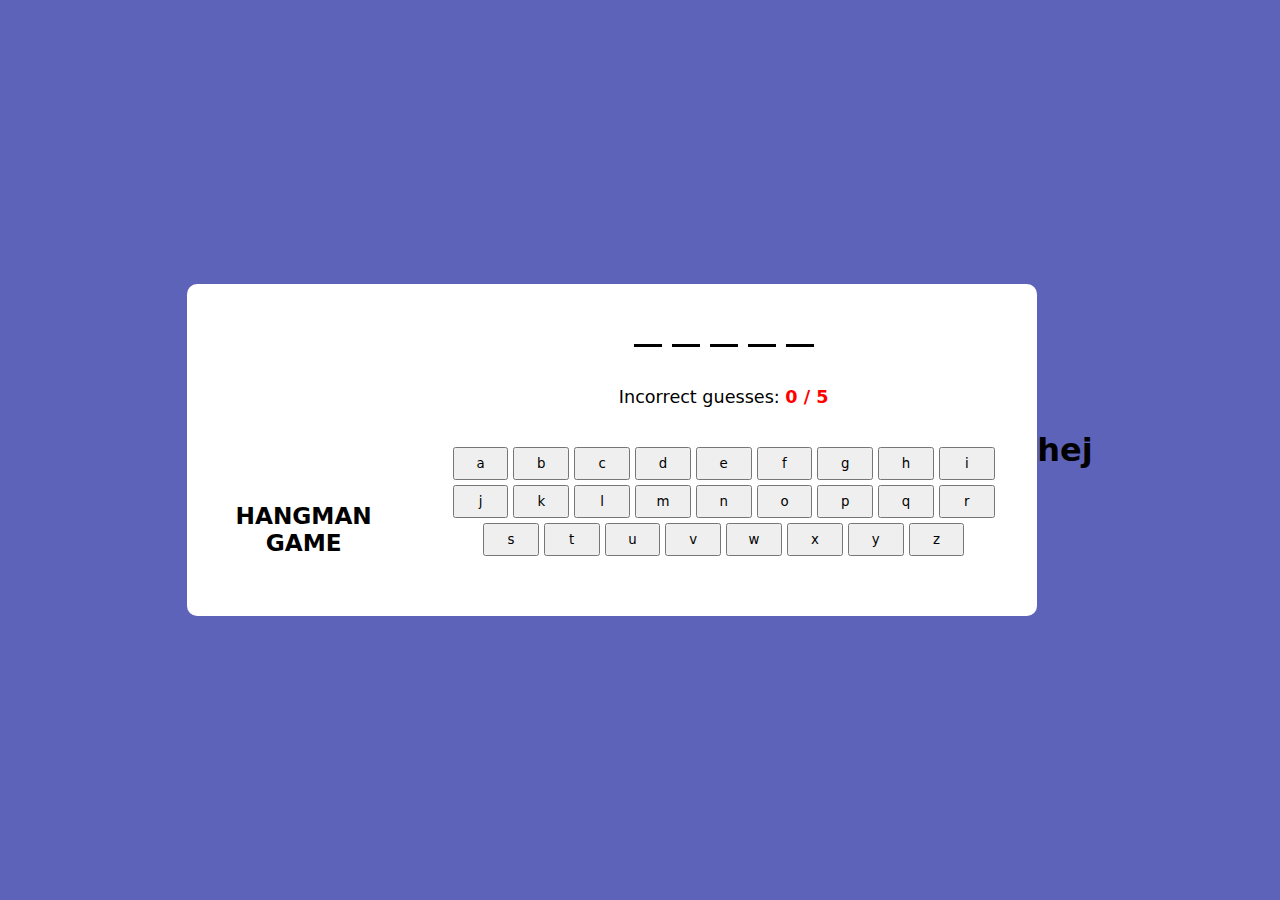
==== index.html @ 26c20c4f "first commit" ====
<!DOCTYPE html>
<html lang="en">

<head>
    <meta charset="UTF-8">
    <meta name="viewport" content="width=device-width, initial-scale=1.0">
    <link rel="stylesheet" href="main.css">


    <title>Hangman</title>
</head>

<body>

    <body>
        <div class="game-modal">
            <div class="content">
                <h4>Du förlorade</h4>
                <p>Det rätta ordet var<b>rainbow</b></p>
                <button class="play-again">Vill du spela igen?</button>
            </div>
        </div>


        <div class="container">
            <div class="hangman-box">
                <h1>Hangman Game</h1>
            </div>



            <div class="game-box">
                <ul class="word-display">
                </ul>

                    <h4 class="guesses-text">
                        Incorrect guesses:
                        <b>0 / 5</b>
                    </h4>
                    <div class="keyboard">
                    </div>
            </div>
        </div>
        <script src="index.js"></script>
<h1>hej</h1>
    </body>

</html>

</body>

</html>
---- main.css ----
* {
    margin: 0;
    padding: 0;
    box-sizing: border-box;
    font-family: system-ui, -apple-system, BlinkMacSystemFont, "Segoe UI", Roboto,
        Oxygen, Ubuntu, Cantarell, "Open Sans", "Helvetica Neue", sans-serif;
}

body {
    display: flex;
    align-items: center;
    padding: 0 10px;
    justify-content: center;
    min-height: 100vh;
    background-color: #5e63ba;
}

.container {
    width: 850px;
    background-color: #fff;
    display: flex;
    gap: 70px;
    align-items: flex-end;
    padding: 60px 40px;
    border-radius: 10px;
}

.hangman-box img {
    max-width: 270px;
}

.hangman-box h1 {
    font-size: 1.45rem;
    margin-top: 20px;
    text-align: center;
    text-transform: uppercase;
}

.word-display {
    display: flex;
    gap: 10px;
    list-style: none;
    align-items: center;
    justify-content: center;
}

.word-display .letter {
    width: 28px;
    font-size: 2rem;
    font-weight: 600;
    text-transform: uppercase;
    margin-bottom: 40px;
    border-bottom: 3px solid black;
}

.word-display .letter.guessed {
    border-color: transparent;
    margin: -40px 0 35px;
}

.game-box h4 {
    text-align: center;
    font-size: 1.1rem;
    font-weight: 500;
    margin-bottom: 15px;
}

.game-box h4 b {
    font-weight: 600;
}

.game-box .guesses-text b {
    color: #ff0000;
}

.game-box .keyboard {
    display: flex;
    gap: 5px;
    margin-top: 40px;
    flex-wrap: wrap;
    justify-content: center;
}

:where(.game-modal, .keyboard) buttton {
    color: #fff;
    font-size: 1rem;
    font-weight: 600;
    cursor: pointer;
    outline: none;
    border: none;
    background: #5e63ba;
    border-radius: 4px;
    text-transform: uppercase;
}

.keyboard button {
    padding: 7px;
    width: calc(100% / 9 - 5px);
}

.keyboard button[disabled] {
    opacity: 0.6;
    pointer-events: none;
}

:where(.game-modal, .keyboard) buttton:hover {
    background-color: #8286c9;
}

.game-modal {
    position: fixed;
    left: 0;
    top: 0;
    width: 100%;
    height: 100%;
    opacity: 0;
    padding: 0 10px;
    pointer-events: none;
    z-index: 999;
    display: none;
    align-items: center;
    justify-content: center;
    background: rgba(0, 0, 0, 0, 6);
    transition: opacity 0.4s ease;
}

.game-modal.show {
    opacity: 1;
    pointer-events: auto;
}

.game-modal .content {
    background: #fff;
    max-width: 420px;
    width: 100%;
    text-align: center;
    border-radius: 10px;
    padding: 30px;
}

.game-modal img {
    max-width: 130px;
}

.game-modal h4 {
    font-size: 1.52rem;
}

.game-modal p {
    font-size: 1.15rem;
    margin: 15px 0 30px;
    font-weight: 500;
}

.game-modal p b {
    color: #5e63ba;
    font-weight: 600;
}

.game-modal button {
    padding: 12px 23px;
}


/* @media (max-width: 782px) {
    .container {
        flex-direction: column;
        padding: 30px 15px;
        align-items: center;
    }

    .hangman-box img {
        max-width: 200px;
    }

    .hangman-box h1 {
        display: none;
    }

} */


.virtual-key {
    background-color: white;
    padding: 0px;
    margin: 5px;
    border: 1px solid #999;
    cursor: pointer;
}

.virtual-key.active {
    background-color: #ffcc00;
}
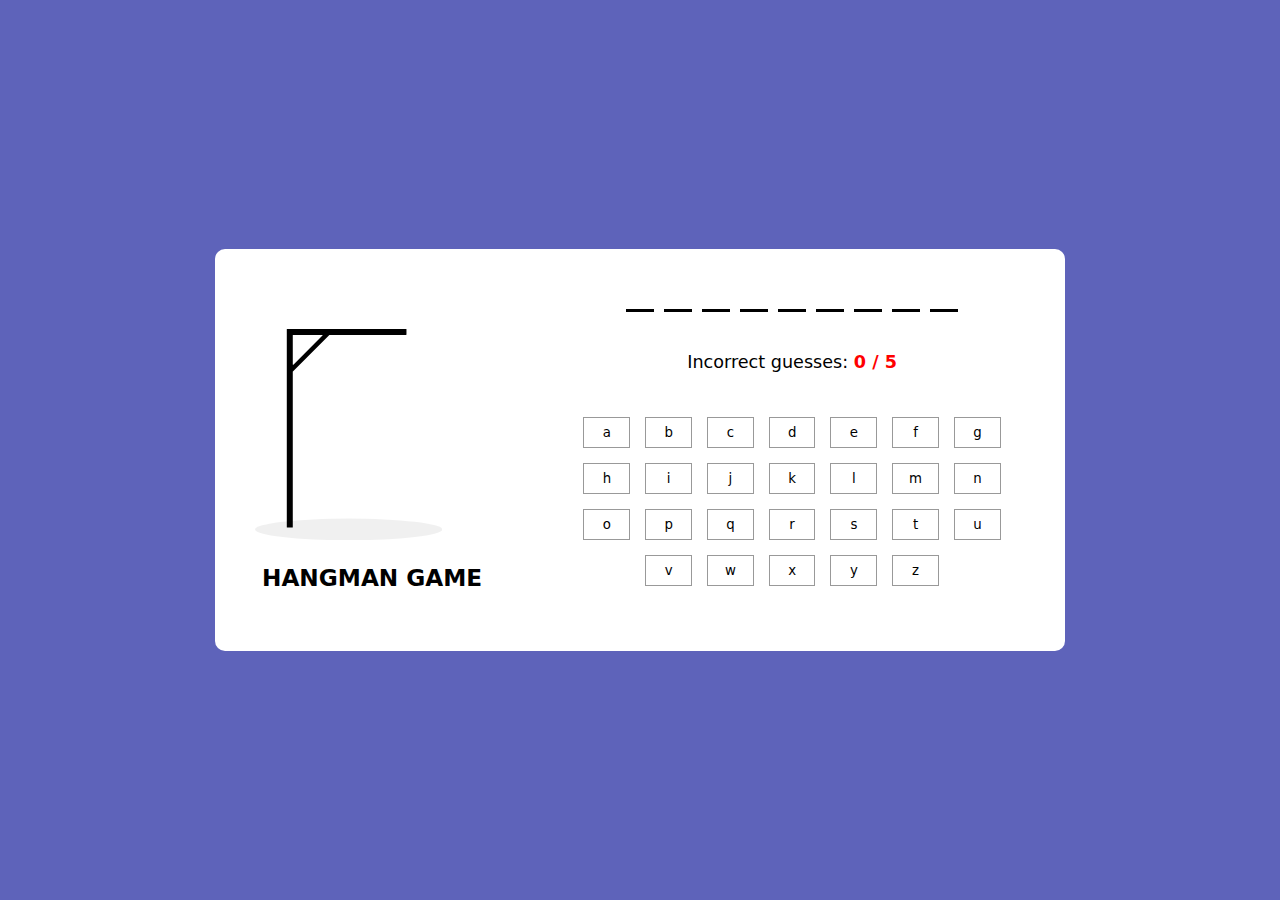
==== commit 5a8f613e: "first commit" ====
--- a/index.html
+++ b/index.html
@@ -23,8 +23,20 @@
 
 
         <div class="container">
+          
             <div class="hangman-box">
+                
+                <svg width="501" height="565" viewBox="0 0 501 565" fill="none" xmlns="http://www.w3.org/2000/svg">
+                    <ellipse id="ground" cx="250.5" cy="536" rx="250.5" ry="29" fill="black" fill-opacity="0.06"/>
+                    <path class= "a1" id="head" fill-rule="evenodd" clip-rule="evenodd" d="M85 1C85 0.447715 85.4477 0 86 0H404C404.552 0 405 0.447715 405 1V15C405 15.5523 404.552 16 404 16H199.522C199.257 16 199.002 16.1054 198.815 16.2929L101.293 113.815C101.105 114.002 101 114.257 101 114.522V530C101 530.552 100.552 531 100 531H86C85.4477 531 85 530.552 85 530V1ZM101 94.7229C101 95.6138 102.077 96.0599 102.707 95.43L180.43 17.7071C181.06 17.0771 180.614 16 179.723 16H102C101.448 16 101 16.4477 101 17V94.7229Z" fill="black"/>
+                    <path class= "a2" id="body" fill-rule="evenodd" clip-rule="evenodd" d="M365 385.679L365 286H362L362 388H362.134C361.759 390.439 363.447 394.38 366.612 397.949C370.684 402.54 375.66 404.777 377.726 402.945C379.792 401.112 378.166 395.905 374.093 391.314C371.033 387.863 367.462 385.743 365 385.679ZM366.554 389.143C365.811 388.809 365.345 388.71 365.079 388.685C365.072 388.952 365.115 389.427 365.357 390.204C365.861 391.818 367.035 393.905 368.856 395.958C370.678 398.012 372.61 399.426 374.151 400.12C374.894 400.453 375.361 400.553 375.626 400.577C375.634 400.311 375.591 399.835 375.348 399.058C374.844 397.445 373.67 395.358 371.849 393.304C370.028 391.251 368.096 389.836 366.554 389.143Z" fill="black"/>
+                    <path class= "a3" id="arms" d="M359.5 195L359.464 295.747M358.256 292C360.154 293.832 359.874 299.483 357.012 302.995C354.15 306.507 350.291 307.868 348.393 306.036C346.495 304.204 347.276 299.871 350.138 296.359C353 292.847 356.358 290.168 358.256 292Z" stroke="black" stroke-width="3" stroke-linecap="round"/>
+                    <path class= "a4" id="legs" d="M361.5 168V172M361.659 287C369.486 287 375.743 280.491 375.434 272.67L371.766 179.737C371.573 174.857 367.561 171 362.677 171C357.87 171 353.893 174.74 353.599 179.538L347.898 272.369C347.411 280.3 353.712 287 361.659 287Z" stroke="black" stroke-width="3"/>
+                    <path class= "a5" id="scaffold" d="M405.17 151.696C405.829 151.194 405.957 150.253 405.456 149.594C404.955 148.934 404.014 148.806 403.354 149.307L405.17 151.696ZM397.065 154.087C396.405 154.588 396.277 155.529 396.778 156.189C397.28 156.848 398.221 156.976 398.88 156.475L397.065 154.087ZM399.866 149.249C399.364 148.59 398.423 148.461 397.764 148.963C397.104 149.464 396.976 150.405 397.477 151.064L399.866 149.249ZM402.257 157.354C402.758 158.013 403.699 158.142 404.359 157.64C405.018 157.139 405.147 156.198 404.645 155.539L402.257 157.354ZM400.429 166.676C399.657 166.977 399.276 167.847 399.577 168.619C399.878 169.39 400.748 169.772 401.52 169.471L400.429 166.676ZM403.238 169.663C403.69 170.358 404.619 170.555 405.313 170.104C406.008 169.653 406.205 168.724 405.754 168.029L403.238 169.663ZM347.858 134.23C344.947 155.571 359.888 175.232 381.23 178.142L381.635 175.17C361.935 172.483 348.143 154.335 350.83 134.635L347.858 134.23ZM381.23 178.142C402.571 181.053 422.232 166.112 425.142 144.77L422.17 144.365C419.483 164.065 401.335 177.857 381.635 175.17L381.23 178.142ZM425.142 144.77C428.053 123.429 413.112 103.768 391.77 100.858L391.365 103.83C411.065 106.517 424.857 124.665 422.17 144.365L425.142 144.77ZM391.77 100.858C370.429 97.947 350.768 112.888 347.858 134.23L350.83 134.635C353.517 114.935 371.665 101.143 391.365 103.83L391.77 100.858ZM403.354 149.307L397.065 154.087L398.88 156.475L405.17 151.696L403.354 149.307ZM397.477 151.064L402.257 157.354L404.645 155.539L399.866 149.249L397.477 151.064ZM356.5 9.00482L357.532 116.004L360.532 115.976L359.5 8.97589L356.5 9.00482ZM401.52 169.471C401.751 169.38 402.175 169.286 402.566 169.322C402.924 169.355 403.114 169.472 403.238 169.663L405.754 168.029C404.988 166.85 403.819 166.424 402.839 166.335C401.893 166.248 401.001 166.453 400.429 166.676L401.52 169.471Z" fill="black"/>
+                    </svg>
+                    
                 <h1>Hangman Game</h1>
+
             </div>
 
 
@@ -42,7 +54,6 @@
             </div>
         </div>
         <script src="index.js"></script>
-<h1>hej</h1>
     </body>
 
 </html>
--- a/main.css
+++ b/main.css
@@ -23,7 +23,21 @@
     align-items: flex-end;
     padding: 60px 40px;
     border-radius: 10px;
-}
+
+}
+
+svg{
+    width: 80%;
+    height: 80%;
+}
+
+.a2, .a3, .a4, .a5{
+display: none;
+
+}
+
+
+
 
 .hangman-box img {
     max-width: 270px;
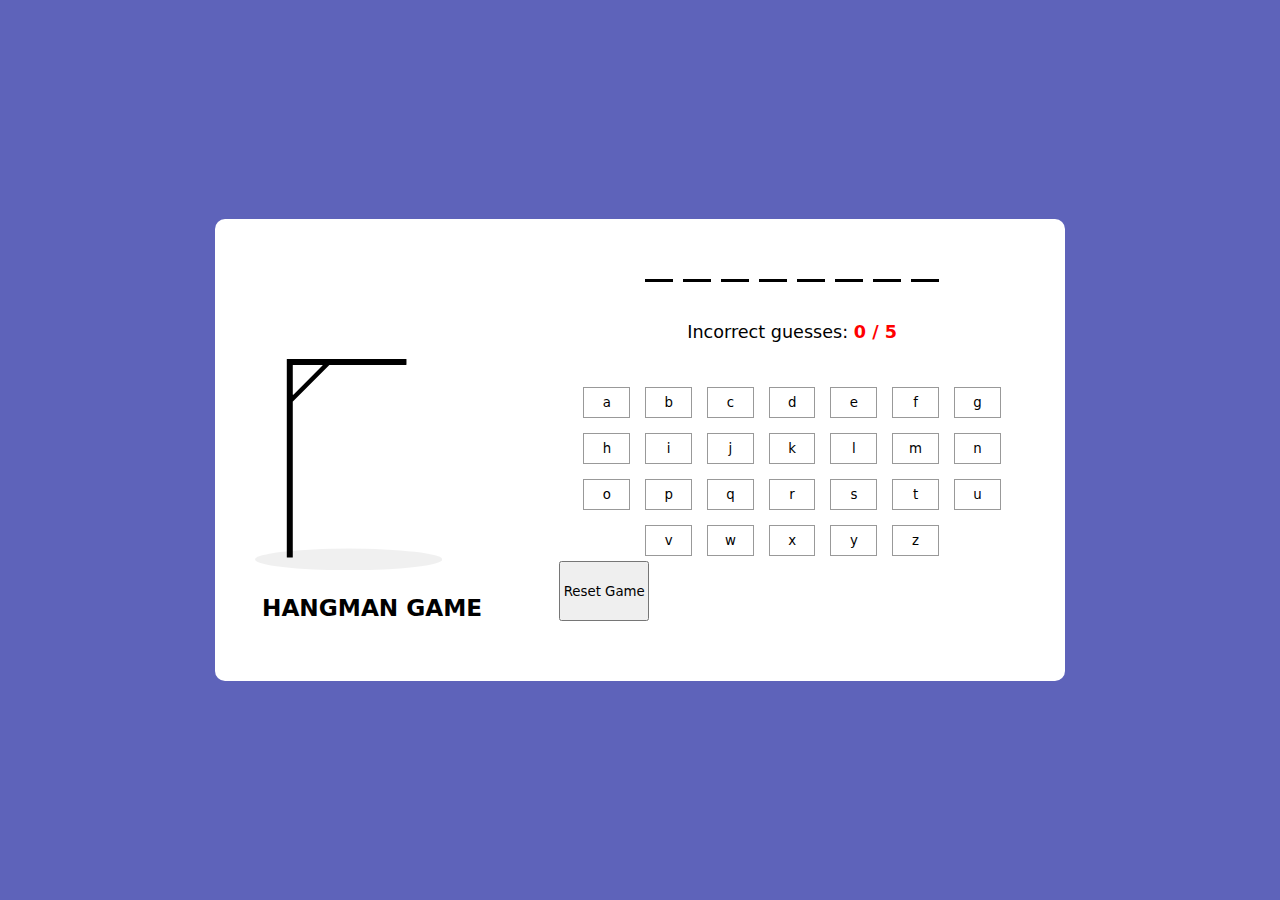
==== commit 864cbeb9: "first commit" ====
--- a/index.html
+++ b/index.html
@@ -25,17 +25,16 @@
         <div class="container">
           
             <div class="hangman-box">
-                
+
                 <svg width="501" height="565" viewBox="0 0 501 565" fill="none" xmlns="http://www.w3.org/2000/svg">
                     <ellipse id="ground" cx="250.5" cy="536" rx="250.5" ry="29" fill="black" fill-opacity="0.06"/>
-                    <path class= "a1" id="head" fill-rule="evenodd" clip-rule="evenodd" d="M85 1C85 0.447715 85.4477 0 86 0H404C404.552 0 405 0.447715 405 1V15C405 15.5523 404.552 16 404 16H199.522C199.257 16 199.002 16.1054 198.815 16.2929L101.293 113.815C101.105 114.002 101 114.257 101 114.522V530C101 530.552 100.552 531 100 531H86C85.4477 531 85 530.552 85 530V1ZM101 94.7229C101 95.6138 102.077 96.0599 102.707 95.43L180.43 17.7071C181.06 17.0771 180.614 16 179.723 16H102C101.448 16 101 16.4477 101 17V94.7229Z" fill="black"/>
-                    <path class= "a2" id="body" fill-rule="evenodd" clip-rule="evenodd" d="M365 385.679L365 286H362L362 388H362.134C361.759 390.439 363.447 394.38 366.612 397.949C370.684 402.54 375.66 404.777 377.726 402.945C379.792 401.112 378.166 395.905 374.093 391.314C371.033 387.863 367.462 385.743 365 385.679ZM366.554 389.143C365.811 388.809 365.345 388.71 365.079 388.685C365.072 388.952 365.115 389.427 365.357 390.204C365.861 391.818 367.035 393.905 368.856 395.958C370.678 398.012 372.61 399.426 374.151 400.12C374.894 400.453 375.361 400.553 375.626 400.577C375.634 400.311 375.591 399.835 375.348 399.058C374.844 397.445 373.67 395.358 371.849 393.304C370.028 391.251 368.096 389.836 366.554 389.143Z" fill="black"/>
-                    <path class= "a3" id="arms" d="M359.5 195L359.464 295.747M358.256 292C360.154 293.832 359.874 299.483 357.012 302.995C354.15 306.507 350.291 307.868 348.393 306.036C346.495 304.204 347.276 299.871 350.138 296.359C353 292.847 356.358 290.168 358.256 292Z" stroke="black" stroke-width="3" stroke-linecap="round"/>
-                    <path class= "a4" id="legs" d="M361.5 168V172M361.659 287C369.486 287 375.743 280.491 375.434 272.67L371.766 179.737C371.573 174.857 367.561 171 362.677 171C357.87 171 353.893 174.74 353.599 179.538L347.898 272.369C347.411 280.3 353.712 287 361.659 287Z" stroke="black" stroke-width="3"/>
-                    <path class= "a5" id="scaffold" d="M405.17 151.696C405.829 151.194 405.957 150.253 405.456 149.594C404.955 148.934 404.014 148.806 403.354 149.307L405.17 151.696ZM397.065 154.087C396.405 154.588 396.277 155.529 396.778 156.189C397.28 156.848 398.221 156.976 398.88 156.475L397.065 154.087ZM399.866 149.249C399.364 148.59 398.423 148.461 397.764 148.963C397.104 149.464 396.976 150.405 397.477 151.064L399.866 149.249ZM402.257 157.354C402.758 158.013 403.699 158.142 404.359 157.64C405.018 157.139 405.147 156.198 404.645 155.539L402.257 157.354ZM400.429 166.676C399.657 166.977 399.276 167.847 399.577 168.619C399.878 169.39 400.748 169.772 401.52 169.471L400.429 166.676ZM403.238 169.663C403.69 170.358 404.619 170.555 405.313 170.104C406.008 169.653 406.205 168.724 405.754 168.029L403.238 169.663ZM347.858 134.23C344.947 155.571 359.888 175.232 381.23 178.142L381.635 175.17C361.935 172.483 348.143 154.335 350.83 134.635L347.858 134.23ZM381.23 178.142C402.571 181.053 422.232 166.112 425.142 144.77L422.17 144.365C419.483 164.065 401.335 177.857 381.635 175.17L381.23 178.142ZM425.142 144.77C428.053 123.429 413.112 103.768 391.77 100.858L391.365 103.83C411.065 106.517 424.857 124.665 422.17 144.365L425.142 144.77ZM391.77 100.858C370.429 97.947 350.768 112.888 347.858 134.23L350.83 134.635C353.517 114.935 371.665 101.143 391.365 103.83L391.77 100.858ZM403.354 149.307L397.065 154.087L398.88 156.475L405.17 151.696L403.354 149.307ZM397.477 151.064L402.257 157.354L404.645 155.539L399.866 149.249L397.477 151.064ZM356.5 9.00482L357.532 116.004L360.532 115.976L359.5 8.97589L356.5 9.00482ZM401.52 169.471C401.751 169.38 402.175 169.286 402.566 169.322C402.924 169.355 403.114 169.472 403.238 169.663L405.754 168.029C404.988 166.85 403.819 166.424 402.839 166.335C401.893 166.248 401.001 166.453 400.429 166.676L401.52 169.471Z" fill="black"/>
-                    </svg>
-                    
-                <h1>Hangman Game</h1>
+                    <path class="a1" id="stativ" fill-rule="evenodd" clip-rule="evenodd" d="M85 1C85 0.447715 85.4477 0 86 0H404C404.552 0 405 0.447715 405 1V15C405 15.5523 404.552 16 404 16H199.522C199.257 16 199.002 16.1054 198.815 16.2929L101.293 113.815C101.105 114.002 101 114.257 101 114.522V530C101 530.552 100.552 531 100 531H86C85.4477 531 85 530.552 85 530V1ZM101 94.7229C101 95.6138 102.077 96.0599 102.707 95.43L180.43 17.7071C181.06 17.0771 180.614 16 179.723 16H102C101.448 16 101 16.4477 101 17V94.7229Z" fill="black"/>
+                    <path class= "a5" id="legs" fill-rule="evenodd" clip-rule="evenodd" d="M365 385.679L365 286H362L362 388H362.134C361.759 390.439 363.447 394.38 366.612 397.949C370.684 402.54 375.66 404.777 377.726 402.945C379.792 401.112 378.166 395.905 374.093 391.314C371.033 387.863 367.462 385.743 365 385.679ZM366.554 389.143C365.811 388.809 365.345 388.71 365.079 388.685C365.072 388.952 365.115 389.427 365.357 390.204C365.861 391.818 367.035 393.905 368.856 395.958C370.678 398.012 372.61 399.426 374.151 400.12C374.894 400.453 375.361 400.553 375.626 400.577C375.634 400.311 375.591 399.835 375.348 399.058C374.844 397.445 373.67 395.358 371.849 393.304C370.028 391.251 368.096 389.836 366.554 389.143Z" fill="black"/>
+                    <path class="a4" id="arms" d="M359.5 195L359.464 295.747M358.256 292C360.154 293.832 359.874 299.483 357.012 302.995C354.15 306.507 350.291 307.868 348.393 306.036C346.495 304.204 347.276 299.871 350.138 296.359C353 292.847 356.358 290.168 358.256 292Z" stroke="black" stroke-width="3" stroke-linecap="round"/>
+                    <path class ="a3" id="body" d="M361.5 168V172M361.659 287C369.486 287 375.743 280.491 375.434 272.67L371.766 179.737C371.573 174.857 367.561 171 362.677 171C357.87 171 353.893 174.74 353.599 179.538L347.898 272.369C347.411 280.3 353.712 287 361.659 287Z" stroke="black" stroke-width="3"/>
+                    <path class="a2" id="head" d="M405.17 151.696C405.829 151.194 405.957 150.253 405.456 149.594C404.955 148.934 404.014 148.806 403.354 149.307L405.17 151.696ZM397.065 154.087C396.405 154.588 396.277 155.529 396.778 156.189C397.28 156.848 398.221 156.976 398.88 156.475L397.065 154.087ZM399.866 149.249C399.364 148.59 398.423 148.461 397.764 148.963C397.104 149.464 396.976 150.405 397.477 151.064L399.866 149.249ZM402.257 157.354C402.758 158.013 403.699 158.142 404.359 157.64C405.018 157.139 405.147 156.198 404.645 155.539L402.257 157.354ZM400.429 166.676C399.657 166.977 399.276 167.847 399.577 168.619C399.878 169.39 400.748 169.772 401.52 169.471L400.429 166.676ZM403.238 169.663C403.69 170.358 404.619 170.555 405.313 170.104C406.008 169.653 406.205 168.724 405.754 168.029L403.238 169.663ZM347.858 134.23C344.947 155.571 359.888 175.232 381.23 178.142L381.635 175.17C361.935 172.483 348.143 154.335 350.83 134.635L347.858 134.23ZM381.23 178.142C402.571 181.053 422.232 166.112 425.142 144.77L422.17 144.365C419.483 164.065 401.335 177.857 381.635 175.17L381.23 178.142ZM425.142 144.77C428.053 123.429 413.112 103.768 391.77 100.858L391.365 103.83C411.065 106.517 424.857 124.665 422.17 144.365L425.142 144.77ZM391.77 100.858C370.429 97.947 350.768 112.888 347.858 134.23L350.83 134.635C353.517 114.935 371.665 101.143 391.365 103.83L391.77 100.858ZM403.354 149.307L397.065 154.087L398.88 156.475L405.17 151.696L403.354 149.307ZM397.477 151.064L402.257 157.354L404.645 155.539L399.866 149.249L397.477 151.064ZM356.5 9.00482L357.532 116.004L360.532 115.976L359.5 8.97589L356.5 9.00482ZM401.52 169.471C401.751 169.38 402.175 169.286 402.566 169.322C402.924 169.355 403.114 169.472 403.238 169.663L405.754 168.029C404.988 166.85 403.819 166.424 402.839 166.335C401.893 166.248 401.001 166.453 400.429 166.676L401.52 169.471Z" fill="black"/>
+                </svg>
+                    <h1>Hangman Game</h1>
 
             </div>
 
@@ -51,6 +50,10 @@
                     </h4>
                     <div class="keyboard">
                     </div>
+
+                    <div> <button class= 'newGame' onclick="resetGame()">Reset Game</button></div>
+                   
+
             </div>
         </div>
         <script src="index.js"></script>
--- a/main.css
+++ b/main.css
@@ -204,4 +204,9 @@
 
 .virtual-key.active {
     background-color: #ffcc00;
+}
+
+.newGame {
+    width: 90px;
+    height: 60px;
 }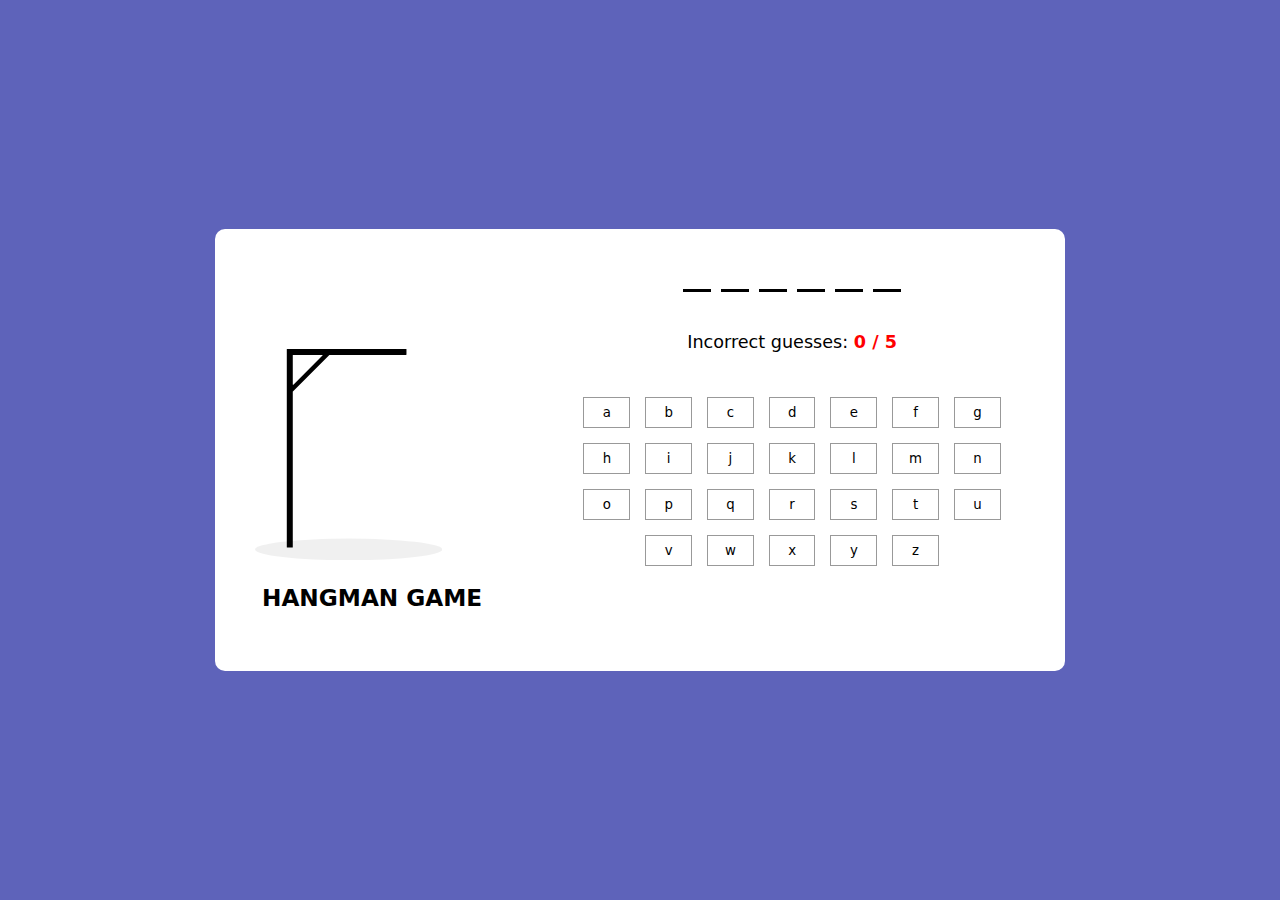
==== commit 0f6e455a: "first commit" ====
--- a/index.html
+++ b/index.html
@@ -13,13 +13,6 @@
 <body>
 
     <body>
-        <div class="game-modal">
-            <div class="content">
-                <h4>Du förlorade</h4>
-                <p>Det rätta ordet var<b>rainbow</b></p>
-                <button class="play-again">Vill du spela igen?</button>
-            </div>
-        </div>
 
 
         <div class="container">
@@ -50,9 +43,14 @@
                     </h4>
                     <div class="keyboard">
                     </div>
+                    <div class="keyboard">
 
-                    <div> <button class= 'newGame' onclick="resetGame()">Reset Game</button></div>
-                   
+                        <div class="newGameBox"> 
+                            <h1 class="gameText"></h1>
+                            <button class= 'newGame' onclick="resetGame()">Reset Game</button>
+                        </div>
+                    </div>
+                    
 
             </div>
         </div>
--- a/main.css
+++ b/main.css
@@ -23,12 +23,14 @@
     align-items: flex-end;
     padding: 60px 40px;
     border-radius: 10px;
+ 
 
 }
 
 svg{
     width: 80%;
     height: 80%;
+
 }
 
 .a2, .a3, .a4, .a5{
@@ -82,6 +84,7 @@
 .game-box h4 b {
     font-weight: 600;
 }
+
 
 .game-box .guesses-text b {
     color: #ff0000;
@@ -120,6 +123,7 @@
 :where(.game-modal, .keyboard) buttton:hover {
     background-color: #8286c9;
 }
+
 
 .game-modal {
     position: fixed;
@@ -207,6 +211,39 @@
 }
 
 .newGame {
-    width: 90px;
+    width: 60px;
     height: 60px;
-}+}
+
+
+ .newGameBox{
+    flex-direction: row;
+    background-color: #b99f56;
+    width: 300px;
+    height: 200px;
+    border-style: dotted;
+    position:fixed;
+    top: 50%;
+    left: 50%;
+    display: none;
+  }
+  
+  .gameText{
+    display: flex;
+    justify-content: center;
+  
+  }
+  .newGame{
+    display: flex;
+    width: 200px;
+    height: 50px;
+    justify-content: center;
+    align-items: center;
+   
+  }
+
+ .newGameBox.show {
+
+    display: flex;
+  }
+
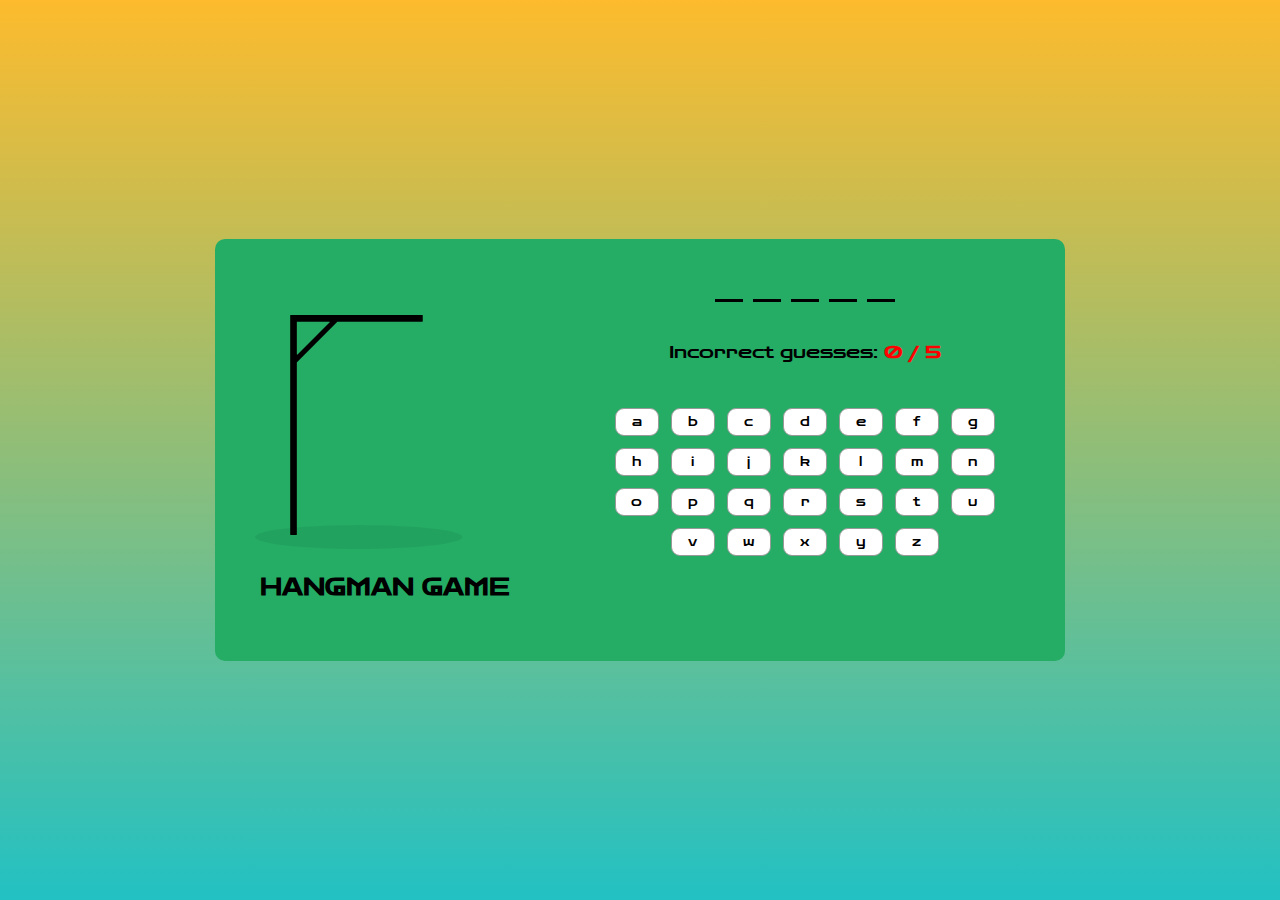
==== commit 0fe65008: "first commit" ====
--- a/index.html
+++ b/index.html
@@ -1,64 +1,78 @@
-<!DOCTYPE html>
-<html lang="en">
-
-<head>
-    <meta charset="UTF-8">
-    <meta name="viewport" content="width=device-width, initial-scale=1.0">
-    <link rel="stylesheet" href="main.css">
-
-
-    <title>Hangman</title>
-</head>
-
-<body>
-
-    <body>
-
-
-        <div class="container">
-          
-            <div class="hangman-box">
-
-                <svg width="501" height="565" viewBox="0 0 501 565" fill="none" xmlns="http://www.w3.org/2000/svg">
-                    <ellipse id="ground" cx="250.5" cy="536" rx="250.5" ry="29" fill="black" fill-opacity="0.06"/>
-                    <path class="a1" id="stativ" fill-rule="evenodd" clip-rule="evenodd" d="M85 1C85 0.447715 85.4477 0 86 0H404C404.552 0 405 0.447715 405 1V15C405 15.5523 404.552 16 404 16H199.522C199.257 16 199.002 16.1054 198.815 16.2929L101.293 113.815C101.105 114.002 101 114.257 101 114.522V530C101 530.552 100.552 531 100 531H86C85.4477 531 85 530.552 85 530V1ZM101 94.7229C101 95.6138 102.077 96.0599 102.707 95.43L180.43 17.7071C181.06 17.0771 180.614 16 179.723 16H102C101.448 16 101 16.4477 101 17V94.7229Z" fill="black"/>
-                    <path class= "a5" id="legs" fill-rule="evenodd" clip-rule="evenodd" d="M365 385.679L365 286H362L362 388H362.134C361.759 390.439 363.447 394.38 366.612 397.949C370.684 402.54 375.66 404.777 377.726 402.945C379.792 401.112 378.166 395.905 374.093 391.314C371.033 387.863 367.462 385.743 365 385.679ZM366.554 389.143C365.811 388.809 365.345 388.71 365.079 388.685C365.072 388.952 365.115 389.427 365.357 390.204C365.861 391.818 367.035 393.905 368.856 395.958C370.678 398.012 372.61 399.426 374.151 400.12C374.894 400.453 375.361 400.553 375.626 400.577C375.634 400.311 375.591 399.835 375.348 399.058C374.844 397.445 373.67 395.358 371.849 393.304C370.028 391.251 368.096 389.836 366.554 389.143Z" fill="black"/>
-                    <path class="a4" id="arms" d="M359.5 195L359.464 295.747M358.256 292C360.154 293.832 359.874 299.483 357.012 302.995C354.15 306.507 350.291 307.868 348.393 306.036C346.495 304.204 347.276 299.871 350.138 296.359C353 292.847 356.358 290.168 358.256 292Z" stroke="black" stroke-width="3" stroke-linecap="round"/>
-                    <path class ="a3" id="body" d="M361.5 168V172M361.659 287C369.486 287 375.743 280.491 375.434 272.67L371.766 179.737C371.573 174.857 367.561 171 362.677 171C357.87 171 353.893 174.74 353.599 179.538L347.898 272.369C347.411 280.3 353.712 287 361.659 287Z" stroke="black" stroke-width="3"/>
-                    <path class="a2" id="head" d="M405.17 151.696C405.829 151.194 405.957 150.253 405.456 149.594C404.955 148.934 404.014 148.806 403.354 149.307L405.17 151.696ZM397.065 154.087C396.405 154.588 396.277 155.529 396.778 156.189C397.28 156.848 398.221 156.976 398.88 156.475L397.065 154.087ZM399.866 149.249C399.364 148.59 398.423 148.461 397.764 148.963C397.104 149.464 396.976 150.405 397.477 151.064L399.866 149.249ZM402.257 157.354C402.758 158.013 403.699 158.142 404.359 157.64C405.018 157.139 405.147 156.198 404.645 155.539L402.257 157.354ZM400.429 166.676C399.657 166.977 399.276 167.847 399.577 168.619C399.878 169.39 400.748 169.772 401.52 169.471L400.429 166.676ZM403.238 169.663C403.69 170.358 404.619 170.555 405.313 170.104C406.008 169.653 406.205 168.724 405.754 168.029L403.238 169.663ZM347.858 134.23C344.947 155.571 359.888 175.232 381.23 178.142L381.635 175.17C361.935 172.483 348.143 154.335 350.83 134.635L347.858 134.23ZM381.23 178.142C402.571 181.053 422.232 166.112 425.142 144.77L422.17 144.365C419.483 164.065 401.335 177.857 381.635 175.17L381.23 178.142ZM425.142 144.77C428.053 123.429 413.112 103.768 391.77 100.858L391.365 103.83C411.065 106.517 424.857 124.665 422.17 144.365L425.142 144.77ZM391.77 100.858C370.429 97.947 350.768 112.888 347.858 134.23L350.83 134.635C353.517 114.935 371.665 101.143 391.365 103.83L391.77 100.858ZM403.354 149.307L397.065 154.087L398.88 156.475L405.17 151.696L403.354 149.307ZM397.477 151.064L402.257 157.354L404.645 155.539L399.866 149.249L397.477 151.064ZM356.5 9.00482L357.532 116.004L360.532 115.976L359.5 8.97589L356.5 9.00482ZM401.52 169.471C401.751 169.38 402.175 169.286 402.566 169.322C402.924 169.355 403.114 169.472 403.238 169.663L405.754 168.029C404.988 166.85 403.819 166.424 402.839 166.335C401.893 166.248 401.001 166.453 400.429 166.676L401.52 169.471Z" fill="black"/>
-                </svg>
-                    <h1>Hangman Game</h1>
-
-            </div>
-
-
-
-            <div class="game-box">
-                <ul class="word-display">
-                </ul>
-
-                    <h4 class="guesses-text">
-                        Incorrect guesses:
-                        <b>0 / 5</b>
-                    </h4>
-                    <div class="keyboard">
-                    </div>
-                    <div class="keyboard">
-
-                        <div class="newGameBox"> 
-                            <h1 class="gameText"></h1>
-                            <button class= 'newGame' onclick="resetGame()">Reset Game</button>
-                        </div>
-                    </div>
-                    
-
-            </div>
-        </div>
-        <script src="index.js"></script>
-    </body>
-
-</html>
-
-</body>
-
+<!DOCTYPE html>
+<html lang="en">
+
+<head>
+    <meta charset="UTF-8">
+    <meta name="viewport" content="width=device-width, initial-scale=1.0">
+    <link rel="stylesheet" href="main.css">
+
+
+    <title>Hangman</title>
+</head>
+
+<body>
+    <div class="newGameBox">
+        <h1 id="gameText"></h1>
+        <img class="theGif" id="theGif" src="https://media.tenor.com/PtfqnCZuIXYAAAAC/kick-chair-hang-self.gif"
+            alt="The gif">
+        <img class="Victory-Gif" id="Victory-Gif" src="https://media.giphy.com/media/lnlAifQdenMxW/giphy.gif"
+            alt="Victory-Gif">
+        <button class='newGame' id="newGame" onclick="gameReset()">Reset Game</button>
+    </div>
+
+
+    <div class="container" id="container">
+
+        <div class="hangman-box">
+
+            <svg width="501" height="565" viewBox="0 0 501 565" fill="none" xmlns="http://www.w3.org/2000/svg">
+                <ellipse id="ground" cx="250.5" cy="536" rx="250.5" ry="29" fill="black" fill-opacity="0.06" />
+                <path class="a1" id="stativ" fill-rule="evenodd" clip-rule="evenodd"
+                    d="M85 1C85 0.447715 85.4477 0 86 0H404C404.552 0 405 0.447715 405 1V15C405 15.5523 404.552 16 404 16H199.522C199.257 16 199.002 16.1054 198.815 16.2929L101.293 113.815C101.105 114.002 101 114.257 101 114.522V530C101 530.552 100.552 531 100 531H86C85.4477 531 85 530.552 85 530V1ZM101 94.7229C101 95.6138 102.077 96.0599 102.707 95.43L180.43 17.7071C181.06 17.0771 180.614 16 179.723 16H102C101.448 16 101 16.4477 101 17V94.7229Z"
+                    fill="black" />
+                <path class="a5" id="legs" fill-rule="evenodd" clip-rule="evenodd"
+                    d="M365 385.679L365 286H362L362 388H362.134C361.759 390.439 363.447 394.38 366.612 397.949C370.684 402.54 375.66 404.777 377.726 402.945C379.792 401.112 378.166 395.905 374.093 391.314C371.033 387.863 367.462 385.743 365 385.679ZM366.554 389.143C365.811 388.809 365.345 388.71 365.079 388.685C365.072 388.952 365.115 389.427 365.357 390.204C365.861 391.818 367.035 393.905 368.856 395.958C370.678 398.012 372.61 399.426 374.151 400.12C374.894 400.453 375.361 400.553 375.626 400.577C375.634 400.311 375.591 399.835 375.348 399.058C374.844 397.445 373.67 395.358 371.849 393.304C370.028 391.251 368.096 389.836 366.554 389.143Z"
+                    fill="black" />
+                <path class="a4" id="arms"
+                    d="M359.5 195L359.464 295.747M358.256 292C360.154 293.832 359.874 299.483 357.012 302.995C354.15 306.507 350.291 307.868 348.393 306.036C346.495 304.204 347.276 299.871 350.138 296.359C353 292.847 356.358 290.168 358.256 292Z"
+                    stroke="black" stroke-width="3" stroke-linecap="round" />
+                <path class="a3" id="body"
+                    d="M361.5 168V172M361.659 287C369.486 287 375.743 280.491 375.434 272.67L371.766 179.737C371.573 174.857 367.561 171 362.677 171C357.87 171 353.893 174.74 353.599 179.538L347.898 272.369C347.411 280.3 353.712 287 361.659 287Z"
+                    stroke="black" stroke-width="3" />
+                <path class="a2" id="head"
+                    d="M405.17 151.696C405.829 151.194 405.957 150.253 405.456 149.594C404.955 148.934 404.014 148.806 403.354 149.307L405.17 151.696ZM397.065 154.087C396.405 154.588 396.277 155.529 396.778 156.189C397.28 156.848 398.221 156.976 398.88 156.475L397.065 154.087ZM399.866 149.249C399.364 148.59 398.423 148.461 397.764 148.963C397.104 149.464 396.976 150.405 397.477 151.064L399.866 149.249ZM402.257 157.354C402.758 158.013 403.699 158.142 404.359 157.64C405.018 157.139 405.147 156.198 404.645 155.539L402.257 157.354ZM400.429 166.676C399.657 166.977 399.276 167.847 399.577 168.619C399.878 169.39 400.748 169.772 401.52 169.471L400.429 166.676ZM403.238 169.663C403.69 170.358 404.619 170.555 405.313 170.104C406.008 169.653 406.205 168.724 405.754 168.029L403.238 169.663ZM347.858 134.23C344.947 155.571 359.888 175.232 381.23 178.142L381.635 175.17C361.935 172.483 348.143 154.335 350.83 134.635L347.858 134.23ZM381.23 178.142C402.571 181.053 422.232 166.112 425.142 144.77L422.17 144.365C419.483 164.065 401.335 177.857 381.635 175.17L381.23 178.142ZM425.142 144.77C428.053 123.429 413.112 103.768 391.77 100.858L391.365 103.83C411.065 106.517 424.857 124.665 422.17 144.365L425.142 144.77ZM391.77 100.858C370.429 97.947 350.768 112.888 347.858 134.23L350.83 134.635C353.517 114.935 371.665 101.143 391.365 103.83L391.77 100.858ZM403.354 149.307L397.065 154.087L398.88 156.475L405.17 151.696L403.354 149.307ZM397.477 151.064L402.257 157.354L404.645 155.539L399.866 149.249L397.477 151.064ZM356.5 9.00482L357.532 116.004L360.532 115.976L359.5 8.97589L356.5 9.00482ZM401.52 169.471C401.751 169.38 402.175 169.286 402.566 169.322C402.924 169.355 403.114 169.472 403.238 169.663L405.754 168.029C404.988 166.85 403.819 166.424 402.839 166.335C401.893 166.248 401.001 166.453 400.429 166.676L401.52 169.471Z"
+                    fill="black" />
+            </svg>
+            <h1>Hangman Game</h1>
+
+        </div>
+
+
+
+        <div class="game-box">
+            <ul class="word-display">
+            </ul>
+
+            <h4 class="guesses-text">
+                Incorrect guesses:
+                <b>0 / 5</b>
+            </h4>
+            <div class="keyboard">
+            </div>
+            <div class="keyboard">
+
+
+
+            </div>
+
+
+        </div>
+    </div>
+    <script src="index.js"></script>
+</body>
+
+</html>
+
+</body>
+
 </html>--- a/main.css
+++ b/main.css
@@ -1,40 +1,50 @@
+@import url('https://fonts.googleapis.com/css2?family=Heebo:wght@700;800;900&family=Titillium+Web:wght@300;600;700&family=Zen+Dots&display=swap');
+
+
 * {
     margin: 0;
     padding: 0;
     box-sizing: border-box;
-    font-family: system-ui, -apple-system, BlinkMacSystemFont, "Segoe UI", Roboto,
-        Oxygen, Ubuntu, Cantarell, "Open Sans", "Helvetica Neue", sans-serif;
+
 }
 
 body {
     display: flex;
     align-items: center;
     padding: 0 10px;
+    font-family: 'Zen Dots', sans-serif;
+
     justify-content: center;
     min-height: 100vh;
-    background-color: #5e63ba;
+    background: rgb(34, 193, 195);
+    background: linear-gradient(0deg,
+            rgba(34, 193, 195, 1) 0%,
+            rgba(253, 187, 45, 1) 100%)
 }
 
 .container {
     width: 850px;
-    background-color: #fff;
+    background-color: #25ad65;
     display: flex;
     gap: 70px;
     align-items: flex-end;
     padding: 60px 40px;
     border-radius: 10px;
- 
+
 
 }
 
-svg{
+svg {
     width: 80%;
     height: 80%;
 
 }
 
-.a2, .a3, .a4, .a5{
-display: none;
+.a2,
+.a3,
+.a4,
+.a5 {
+    display: none;
 
 }
 
@@ -92,110 +102,24 @@
 
 .game-box .keyboard {
     display: flex;
-    gap: 5px;
+    gap: 2px;
     margin-top: 40px;
     flex-wrap: wrap;
     justify-content: center;
 }
 
-:where(.game-modal, .keyboard) buttton {
-    color: #fff;
-    font-size: 1rem;
-    font-weight: 600;
-    cursor: pointer;
-    outline: none;
-    border: none;
-    background: #5e63ba;
-    border-radius: 4px;
-    text-transform: uppercase;
-}
 
 .keyboard button {
-    padding: 7px;
+    padding: 5px;
     width: calc(100% / 9 - 5px);
+    font-family: 'Zen Dots', sans-serif;
+    border-radius: 9px;
 }
 
 .keyboard button[disabled] {
     opacity: 0.6;
     pointer-events: none;
 }
-
-:where(.game-modal, .keyboard) buttton:hover {
-    background-color: #8286c9;
-}
-
-
-.game-modal {
-    position: fixed;
-    left: 0;
-    top: 0;
-    width: 100%;
-    height: 100%;
-    opacity: 0;
-    padding: 0 10px;
-    pointer-events: none;
-    z-index: 999;
-    display: none;
-    align-items: center;
-    justify-content: center;
-    background: rgba(0, 0, 0, 0, 6);
-    transition: opacity 0.4s ease;
-}
-
-.game-modal.show {
-    opacity: 1;
-    pointer-events: auto;
-}
-
-.game-modal .content {
-    background: #fff;
-    max-width: 420px;
-    width: 100%;
-    text-align: center;
-    border-radius: 10px;
-    padding: 30px;
-}
-
-.game-modal img {
-    max-width: 130px;
-}
-
-.game-modal h4 {
-    font-size: 1.52rem;
-}
-
-.game-modal p {
-    font-size: 1.15rem;
-    margin: 15px 0 30px;
-    font-weight: 500;
-}
-
-.game-modal p b {
-    color: #5e63ba;
-    font-weight: 600;
-}
-
-.game-modal button {
-    padding: 12px 23px;
-}
-
-
-/* @media (max-width: 782px) {
-    .container {
-        flex-direction: column;
-        padding: 30px 15px;
-        align-items: center;
-    }
-
-    .hangman-box img {
-        max-width: 200px;
-    }
-
-    .hangman-box h1 {
-        display: none;
-    }
-
-} */
 
 
 .virtual-key {
@@ -207,43 +131,64 @@
 }
 
 .virtual-key.active {
-    background-color: #ffcc00;
+    background-color: #afa484;
+}
+
+
+.newGameBox.show {
+    background-color: rgb(252, 254, 252);
+    display: grid;
+    grid-template-columns: 1fr 250px 1fr;
+    grid-template-rows: 1fr 250px 1fr;
+    border-radius: 9px;
+    border-style: none;
+    height: 80vh;
+    width: 60vw;
 }
 
 .newGame {
-    width: 60px;
-    height: 60px;
+    display: none;
+}
+
+.showGame {
+    background-color: #fff;
+    display: block;
+    justify-self: center;
+    align-self: center;
+    grid-column: 2;
+    grid-row: 3;
+    height: 30px;
+    width: 120px;
+    font-size: medium;
+    font-weight: bold;
+    border-radius: 9px;
+    box-shadow: 16px 16px 15px 0px rgba(3, 2, 21, 0.75);
 }
 
 
- .newGameBox{
-    flex-direction: row;
-    background-color: #b99f56;
-    width: 300px;
-    height: 200px;
-    border-style: dotted;
-    position:fixed;
-    top: 50%;
-    left: 50%;
+#gameText {
+    margin: 2rem auto;
+    grid-column: 1/4;
+    grid-row: 1;
+}
+
+.Victory-Gif {
     display: none;
-  }
-  
-  .gameText{
+}
+
+.theGif {
+    display: none;
+}
+
+
+.show {
     display: flex;
-    justify-content: center;
-  
-  }
-  .newGame{
-    display: flex;
-    width: 200px;
-    height: 50px;
-    justify-content: center;
-    align-items: center;
-   
-  }
+    justify-self: center;
+    grid-column: 2/3;
+    grid-row: 2;
+    height: 30vh;
+}
 
- .newGameBox.show {
-
-    display: flex;
-  }
-
+.hide {
+    display: none;
+}